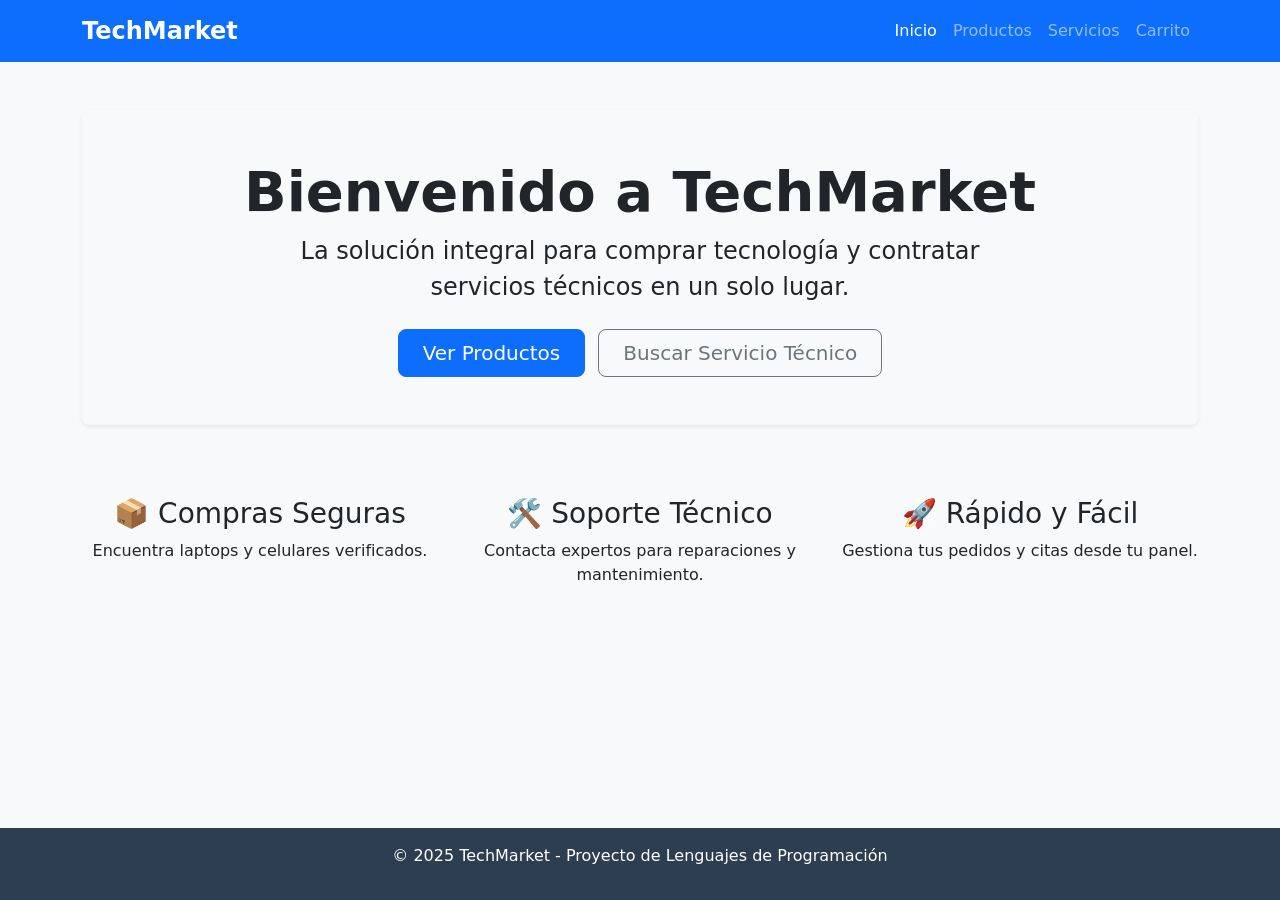
==== frontend/pages/index.html @ 9418bfe5 "Agregando estructura Frontend para Avance 2" ====
<!DOCTYPE html>
<html lang="es">
<head>
    <meta charset="UTF-8">
    <meta name="viewport" content="width=device-width, initial-scale=1.0">
    <title>Inicio - TechMarket</title>
    <link href="https://cdn.jsdelivr.net/npm/bootstrap@5.3.0/dist/css/bootstrap.min.css" rel="stylesheet">
    <link href="../css/styles.css" rel="stylesheet">
</head>
<body>

    <nav class="navbar navbar-expand-lg navbar-dark bg-primary">
        <div class="container">
            <a class="navbar-brand" href="#">TechMarket</a>
            <div class="navbar-nav ms-auto">
                <a class="nav-link active" href="index.html">Inicio</a>
                <a class="nav-link" href="catalogo.html">Productos</a>
                <a class="nav-link" href="servicios.html">Servicios</a>
                <a class="nav-link" href="carrito.html">Carrito</a>
            </div>
        </div>
    </nav>

    <div class="container text-center mt-5">
        <div class="p-5 mb-4 bg-light rounded-3 shadow-sm">
            <h1 class="display-4 fw-bold">Bienvenido a TechMarket</h1>
            <p class="col-md-8 fs-4 mx-auto">
                La solución integral para comprar tecnología y contratar servicios técnicos en un solo lugar.
            </p>
            <div class="mt-4">
                <a href="catalogo.html" class="btn btn-primary btn-lg px-4 me-2">Ver Productos</a>
                <a href="servicios.html" class="btn btn-outline-secondary btn-lg px-4">Buscar Servicio Técnico</a>
            </div>
        </div>
    </div>

    <div class="container mt-5">
        <div class="row text-center">
            <div class="col-md-4">
                <h3>📦 Compras Seguras</h3>
                <p>Encuentra laptops y celulares verificados.</p>
            </div>
            <div class="col-md-4">
                <h3>🛠️ Soporte Técnico</h3>
                <p>Contacta expertos para reparaciones y mantenimiento.</p>
            </div>
            <div class="col-md-4">
                <h3>🚀 Rápido y Fácil</h3>
                <p>Gestiona tus pedidos y citas desde tu panel.</p>
            </div>
        </div>
    </div>

    <footer class="text-center">
        <p>&copy; 2025 TechMarket - Proyecto de Lenguajes de Programación</p>
    </footer>

</body>
</html>
---- frontend/css/styles.css ----
body {
    background-color: #f8f9fa; /* Gris muy suave de fondo */
    min-height: 100vh;
    display: flex;
    flex-direction: column;
}

/* Hacemos que el footer siempre se quede abajo */
footer {
    margin-top: auto;
    background-color: #2c3e50;
    color: white;
    padding: 1rem 0;
}

/* Mejoramos las tarjetas de productos/servicios */
.card {
    transition: transform 0.2s, box-shadow 0.2s;
    border: none;
    box-shadow: 0 2px 5px rgba(0,0,0,0.1);
}

.card:hover {
    transform: translateY(-5px);
    box-shadow: 0 5px 15px rgba(0,0,0,0.2);
}

.navbar-brand {
    font-weight: bold;
    font-size: 1.5rem;
}

/* Estilo para los precios */
.price-tag {
    font-size: 1.25rem;
    color: #0d6efd;
    font-weight: bold;
}
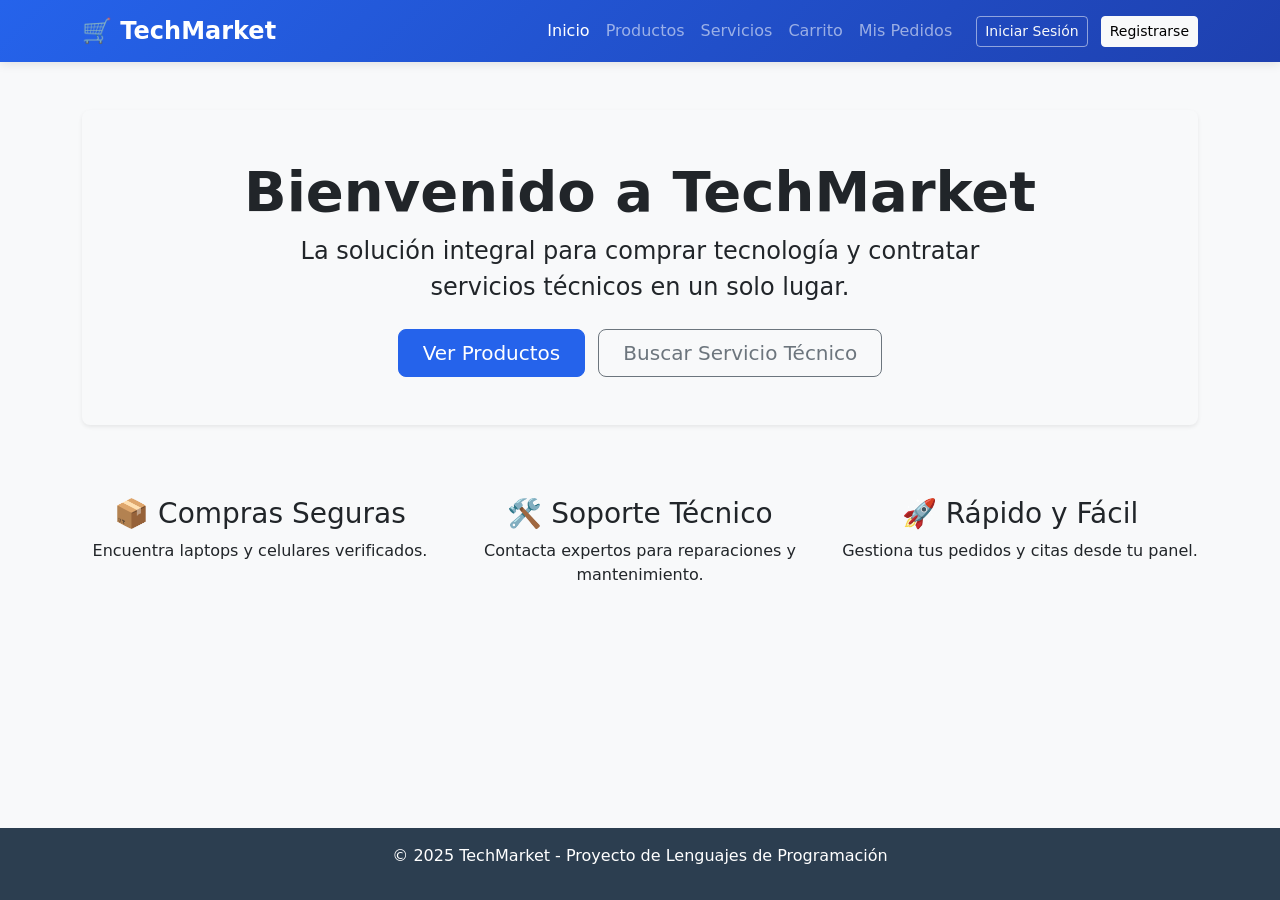
==== commit d341d84c: "Implement Login/SIgnUp logic and fix navbar bugs" ====
--- a/frontend/pages/index.html
+++ b/frontend/pages/index.html
@@ -1,5 +1,6 @@
 <!DOCTYPE html>
 <html lang="es">
+
 <head>
     <meta charset="UTF-8">
     <meta name="viewport" content="width=device-width, initial-scale=1.0">
@@ -7,16 +8,39 @@
     <link href="https://cdn.jsdelivr.net/npm/bootstrap@5.3.0/dist/css/bootstrap.min.css" rel="stylesheet">
     <link href="../css/styles.css" rel="stylesheet">
 </head>
+
 <body>
 
     <nav class="navbar navbar-expand-lg navbar-dark bg-primary">
         <div class="container">
-            <a class="navbar-brand" href="#">TechMarket</a>
-            <div class="navbar-nav ms-auto">
-                <a class="nav-link active" href="index.html">Inicio</a>
-                <a class="nav-link" href="catalogo.html">Productos</a>
-                <a class="nav-link" href="servicios.html">Servicios</a>
-                <a class="nav-link" href="carrito.html">Carrito</a>
+            <a class="navbar-brand fw-bold" href="index.html">
+                <span style="font-size: 1.5rem;">🛒</span> TechMarket
+            </a>
+            <button class="navbar-toggler" type="button" data-bs-toggle="collapse" data-bs-target="#navbarNav">
+                <span class="navbar-toggler-icon"></span>
+            </button>
+            <div class="collapse navbar-collapse" id="navbarNav">
+                <ul class="navbar-nav ms-auto">
+                    <li class="nav-item">
+                        <a class="nav-link active" href="index.html">Inicio</a>
+                    </li>
+                    <li class="nav-item">
+                        <a class="nav-link" href="catalogo.html">Productos</a>
+                    </li>
+                    <li class="nav-item">
+                        <a class="nav-link" href="servicios.html">Servicios</a>
+                    </li>
+                    <li class="nav-item">
+                        <a class="nav-link" href="carrito.html">Carrito</a>
+                    </li>
+                    <li class="nav-item">
+                        <a class="nav-link" href="historial.html">Mis Pedidos</a>
+                    </li>
+                </ul>
+                <div class="ms-3" id="auth-buttons">
+                    <a href="login.html" class="btn btn-outline-light btn-sm me-2">Iniciar Sesión</a>
+                    <a href="signup.html" class="btn btn-light btn-sm">Registrarse</a>
+                </div>
             </div>
         </div>
     </nav>
@@ -55,5 +79,8 @@
         <p>&copy; 2025 TechMarket - Proyecto de Lenguajes de Programación</p>
     </footer>
 
+    <script src="https://cdn.jsdelivr.net/npm/bootstrap@5.3.0/dist/js/bootstrap.bundle.min.js"></script>
+    <script src="../js/auth.js"></script>
 </body>
+
 </html>
--- a/frontend/css/styles.css
+++ b/frontend/css/styles.css
@@ -1,4 +1,56 @@
+/* ===== TechMarket Unified Theme ===== */
+:root {
+    --primary-color: #2563eb;
+    --secondary-color: #1e40af;
+    --danger-color: #ef4444;
+    --success-color: #10b981;
+    --warning-color: #fbbf24;
+    --bg-light: #f8fafc;
+}
 
+/* Override Bootstrap primary color for consistency */
+.bg-primary {
+    background: linear-gradient(135deg, var(--primary-color), var(--secondary-color)) !important;
+}
+
+.btn-primary {
+    background-color: var(--primary-color) !important;
+    border-color: var(--primary-color) !important;
+}
+
+.btn-primary:hover {
+    background-color: var(--secondary-color) !important;
+    border-color: var(--secondary-color) !important;
+}
+
+/* Unified Navbar Styling */
+.navbar {
+    background: linear-gradient(135deg, var(--primary-color), var(--secondary-color)) !important;
+    box-shadow: 0 2px 10px rgba(0,0,0,0.1);
+}
+
+.navbar-brand {
+    font-weight: bold;
+    font-size: 1.5rem;
+}
+
+.nav-link {
+    transition: opacity 0.2s ease;
+}
+
+.nav-link:hover {
+    opacity: 0.8;
+}
+
+/* Auth buttons in navbar */
+.navbar .btn-outline-light {
+    border-color: rgba(255,255,255,0.5);
+}
+
+.navbar .btn-outline-light:hover {
+    background-color: rgba(255,255,255,0.1);
+    border-color: white;
+}
 
 body {
     background-color: #f8f9fa; /* Gris muy suave de fondo */
